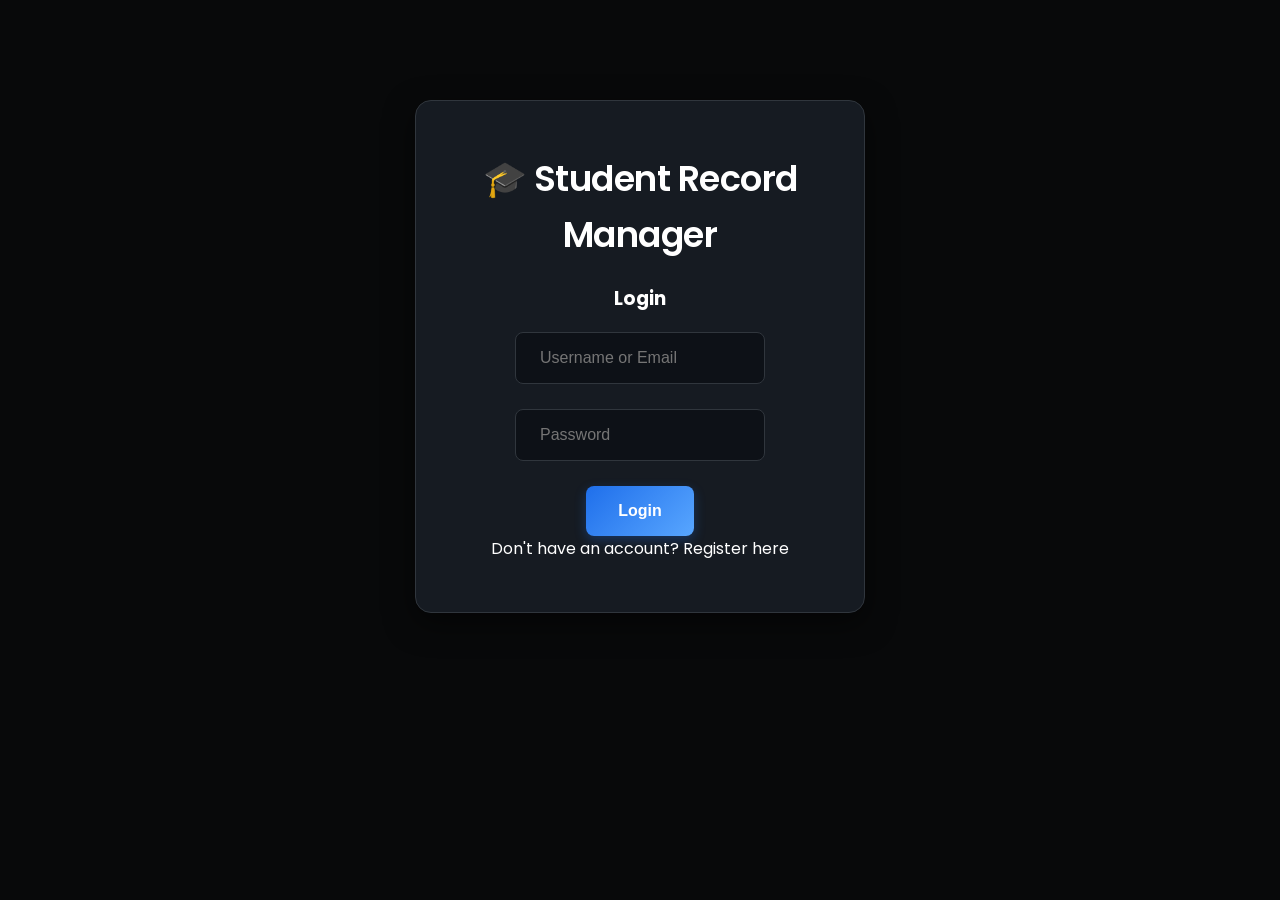
==== public/index.html @ 0e5e4075 "Initial commit" ====
<!DOCTYPE html>
<html lang="en">

<head>
  <meta charset="UTF-8" />
  <meta name="viewport" content="width=device-width, initial-scale=1.0" />
  <title>Student Record Manager</title>
  <link href="https://fonts.googleapis.com/css2?family=Poppins:wght@400;600&display=swap" rel="stylesheet">
  <link rel="stylesheet" href="style.css" />
</head>

<body>
  <header>
    <div>
      <h1>🎓 Student Record Manager</h1>
    </div>
    <div id="userInfo">
      <div style="margin-bottom: 0; margin-right: 20px; display: inline-block;">
        <span id="username"></span>
        <span id="adminBadge" style="display: none;">ADMIN</span>
      </div>
      <div style="display: inline-block;">
        <button id="adminPanelBtn" onclick="window.location.href='/admin.html'" style="display: none;">👥 Admin
          Panel</button>
        <button onclick="logout()">🚪 Logout</button>
      </div>
    </div>
  </header>

  <main>
    <!-- Dashboard Stats -->
    <div id="dashboardStats"
      style="max-width: 1200px; margin: 0 auto 30px; display: grid; grid-template-columns: repeat(auto-fit, minmax(200px, 1fr)); gap: 20px;">
      <div class="stat-card">
        <div id="totalStudents">0</div>
        <div>📊 Total Students</div>
      </div>
    </div>

    <div class="form">
      <form onsubmit="event.preventDefault(); addStudent();"
        style="display: flex; gap: 10px; flex-wrap: wrap; width: 100%; align-items: center; justify-content: center;">
        <input type="text" id="name" placeholder="Enter Student Name" required />
        <input type="email" id="email" placeholder="Enter Email Address" required />
        <input type="text" id="course" placeholder="Enter Course" required />
        <button type="submit">➕ Add Student</button>
      </form>
    </div>

    <div style="text-align: center; margin: 60px 0 20px;">
      <h2>📚 All Student Records</h2>
      <p>Manage your student data efficiently</p>
    </div>
    <table id="studentTable">
      <thead>
        <tr>
          <th>Name</th>
          <th>Email</th>
          <th>Course</th>
          <th>Actions</th>
        </tr>
      </thead>
      <tbody></tbody>
    </table>
  </main>

  <footer>
    © 2025 Student Record Manager | Designed by Hemant Sharma & Ikshit Jain
  </footer>

  <script src="script.js"></script>
</body>

</html>
---- public/style.css ----
:root {
  /* Dark Minimalist Theme Colors */
  --bg-dark: #08090a;
  --bg-card: #161b22;
  --bg-input: #0d1117;

  --primary: #ffffff;
  --secondary: #8b949e;
  --border-color: #30363d;

  --accent-color: #58a6ff;

  /* Restored Glow/Shadows for "vibe" */
  --shadow-sm: 0 4px 6px rgba(0, 0, 0, 0.3);
  --shadow-lg: 0 10px 30px rgba(0, 0, 0, 0.5);
  --glow-accent: 0 0 15px rgba(88, 166, 255, 0.2);
}

* {
  box-sizing: border-box;
}

body {
  font-family: 'Poppins', -apple-system, BlinkMacSystemFont, "Segoe UI", Helvetica, Arial, sans-serif;
  background-color: var(--bg-dark);
  color: var(--primary);
  margin: 0;
  padding: 0;
  /* Removing body padding for full-width header */
  min-height: 100vh;
  line-height: 1.6;
  display: flex;
  flex-direction: column;
}

/* Main Content Wrapper */
main {
  flex: 1;
  padding: 40px;
  max-width: 1400px;
  margin: 100px auto 0;
  /* Margin top to account for fixed header */
  width: 100%;
}

/* Animations */
@keyframes fadeIn {
  from {
    opacity: 0;
    transform: translateY(20px);
  }

  to {
    opacity: 1;
    transform: translateY(0);
  }
}

@keyframes pulseGlow {
  0% {
    box-shadow: 0 0 5px rgba(88, 166, 255, 0.1);
  }

  50% {
    box-shadow: 0 0 15px rgba(88, 166, 255, 0.3);
  }

  100% {
    box-shadow: 0 0 5px rgba(88, 166, 255, 0.1);
  }
}

/* Header / Navbar */
header {
  background: rgba(22, 27, 34, 0.85);
  /* Semi-transparent */
  backdrop-filter: blur(12px);
  border-bottom: 1px solid var(--border-color);
  padding: 15px 40px;
  position: relative;
  top: 0;
  left: 0;
  width: 100%;
  z-index: 1000;
  animation: fadeIn 0.6s ease;
  display: flex;
  justify-content: space-between;
  align-items: center;
  box-shadow: var(--shadow-sm);
}

h1 {
  color: var(--primary);
  margin: 0;
  font-size: 1.5em;
  /* Smaller, cleaner font size for navbar */
  font-weight: 700;
  letter-spacing: -0.5px;
  display: flex;
  align-items: center;
  gap: 10px;
}

header p {
  display: none;
  /* Hide subtitle in navbar for cleaner look */
}

/* Footer */
footer {
  text-align: center;
  padding: 30px;
  border-top: 1px solid var(--border-color);
  color: var(--secondary);
  background: var(--bg-card);
  font-size: 0.9em;
  margin-top: auto;
  /* Pushes footer to bottom */
}

/* Centered Headings */
h2 {
  color: var(--primary);
  text-align: center;
  margin: 60px 0 20px;
  font-size: 2em;
  font-weight: 600;
  letter-spacing: -0.5px;
}

h2+p {
  text-align: center;
  color: var(--secondary);
  margin-bottom: 40px;
  font-size: 1.1em;
}

/* Dashboard Stats - Card Style */
.stat-card {
  background: var(--bg-card);
  border: 1px solid var(--border-color);
  padding: 40px;
  /* More space inside */
  border-radius: 12px;
  transition: all 0.3s cubic-bezier(0.175, 0.885, 0.32, 1.275);
  animation: fadeIn 0.7s ease;
  text-align: center;
  position: relative;
  overflow: hidden;
}

.stat-card:hover {
  transform: translateY(-8px);
  border-color: var(--accent-color);
  box-shadow: var(--shadow-lg), var(--glow-accent);
}

.stat-card div:first-child {
  color: var(--primary);
  font-size: 4em;
  font-weight: 700;
  line-height: 1;
  text-shadow: 0 0 10px rgba(255, 255, 255, 0.1);
}

.stat-card div:last-child {
  color: var(--secondary);
  font-size: 1em;
  text-transform: uppercase;
  letter-spacing: 2px;
  margin-top: 15px;
}

/* Forms */
.form {
  background: var(--bg-card);
  border: 1px solid var(--border-color);
  border-radius: 12px;
  padding: 40px;
  box-shadow: var(--shadow-sm);
  max-width: 900px;
  margin: 50px auto;
  /* Centered */
  display: flex;
  justify-content: center;
  gap: 20px;
  flex-wrap: wrap;
  animation: fadeIn 0.8s ease;
}

input {
  padding: 16px 24px;
  background: var(--bg-input);
  border: 1px solid var(--border-color);
  border-radius: 8px;
  font-size: 16px;
  color: var(--primary);
  flex: 1;
  min-width: 250px;
  transition: all 0.3s ease;
}

input:focus {
  outline: none;
  border-color: var(--accent-color);
  background: var(--bg-card);
  box-shadow: 0 0 0 3px rgba(88, 166, 255, 0.2);
  transform: scale(1.02);
}

/* Buttons */
button {
  padding: 16px 32px;
  background: linear-gradient(135deg, #1f6feb 0%, #58a6ff 100%);
  color: white;
  border: none;
  border-radius: 8px;
  cursor: pointer;
  font-size: 16px;
  font-weight: 600;
  transition: all 0.3s ease;
  box-shadow: 0 4px 12px rgba(31, 111, 235, 0.3);
}

button:hover {
  transform: translateY(-3px) scale(1.05);
  box-shadow: 0 8px 20px rgba(31, 111, 235, 0.5);
}

button:active {
  transform: translateY(-1px);
}

/* Secondary/Outline Buttons */
td button {
  background: transparent;
  border: 1px solid var(--border-color);
  color: var(--secondary);
  box-shadow: none;
  padding: 8px 16px;
  font-size: 14px;
}

td button:hover {
  border-color: var(--accent-color);
  color: var(--accent-color);
  transform: translateY(-2px);
  background: rgba(88, 166, 255, 0.1);
  box-shadow: 0 0 10px rgba(88, 166, 255, 0.1);
}

td button:last-child:hover {
  border-color: #ff7b72;
  color: #ff7b72;
  background: rgba(255, 123, 114, 0.1);
  box-shadow: 0 0 10px rgba(255, 123, 114, 0.1);
}

/* Filter/Header Buttons */
#userInfo button {
  background: transparent;
  border: 1px solid var(--border-color);
  color: var(--primary);
  box-shadow: none;
}

#userInfo button:hover {
  border-color: var(--accent-color);
  color: var(--accent-color);
  background: rgba(88, 166, 255, 0.1);
}

/* Tables */
table {
  width: 100%;
  border-collapse: separate;
  border-spacing: 0;
  margin: 30px auto;
  background: var(--bg-card);
  border: 1px solid var(--border-color);
  border-radius: 12px;
  overflow: hidden;
  box-shadow: var(--shadow-lg);
  max-width: 1200px;
  animation: fadeIn 0.9s ease;
}

th {
  background: rgba(255, 255, 255, 0.03);
  color: var(--secondary);
  text-transform: uppercase;
  font-size: 0.85em;
  font-weight: 600;
  letter-spacing: 1px;
  padding: 20px 30px;
  text-align: left;
  border-bottom: 1px solid var(--border-color);
}

td {
  padding: 20px 30px;
  border-bottom: 1px solid var(--border-color);
  color: var(--primary);
  transition: background 0.2s;
}

tr:last-child td {
  border-bottom: none;
}

tr:hover td {
  background: rgba(88, 166, 255, 0.05);
  /* Blue tint row hover */
}

/* Auth Pages */
.auth-container {
  max-width: 450px;
  margin: 100px auto;
  padding: 50px;
  background: var(--bg-card);
  border: 1px solid var(--border-color);
  border-radius: 16px;
  box-shadow: var(--shadow-lg);
  text-align: center;
  transition: transform 0.3s ease;
}

.auth-container:hover {
  border-color: var(--accent-color);
  box-shadow: var(--shadow-lg), var(--glow-accent);
}

.auth-container h2 {
  text-align: center;
  margin-top: 0;
  font-size: 2.2em;
}

.auth-form input {
  margin-bottom: 25px;
}

/* User Info */
#userInfo {
  display: flex;
  align-items: center;
  gap: 15px;
}

#adminBadge {
  background: rgba(88, 166, 255, 0.2) !important;
  color: var(--accent-color) !important;
  border: 1px solid var(--accent-color) !important;
  padding: 4px 10px;
  border-radius: 20px;
  font-weight: 600;
  box-shadow: 0 0 10px rgba(88, 166, 255, 0.2);
}

/* Mobile */
@media (max-width: 768px) {
  body {
    padding: 20px;
  }

  header {
    flex-direction: column;
    text-align: center;
    gap: 20px;
  }

  .form {
    padding: 20px;
  }
}
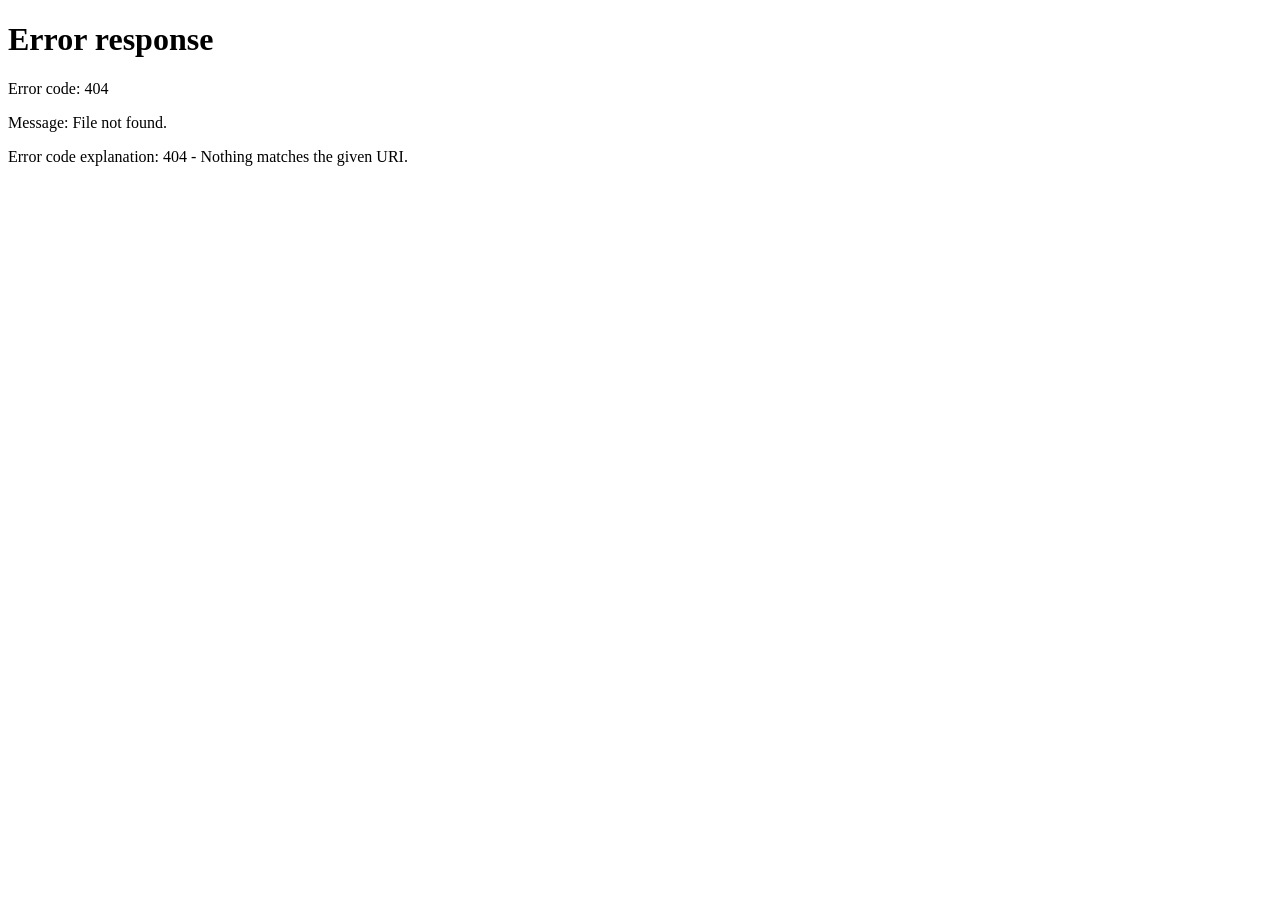
==== commit 3bc0f2f4: "feat(UI): Implement professional enterprise SaaS redesign, add success toasts and password toggles" ====
--- a/public/index.html
+++ b/public/index.html
@@ -1,74 +1,105 @@
 <!DOCTYPE html>
 <html lang="en">
-
 <head>
   <meta charset="UTF-8" />
   <meta name="viewport" content="width=device-width, initial-scale=1.0" />
-  <title>Student Record Manager</title>
-  <link href="https://fonts.googleapis.com/css2?family=Poppins:wght@400;600&display=swap" rel="stylesheet">
+  <title>Dashboard — Student Record Manager</title>
   <link rel="stylesheet" href="style.css" />
 </head>
+<body>
 
-<body>
-  <header>
-    <div>
-      <h1>🎓 Student Record Manager</h1>
-    </div>
-    <div id="userInfo">
-      <div style="margin-bottom: 0; margin-right: 20px; display: inline-block;">
-        <span id="username"></span>
-        <span id="adminBadge" style="display: none;">ADMIN</span>
+<div class="app-container">
+  <div style="flex: 1; display: flex; flex-direction: column;">
+    
+    <header class="app-header">
+      <a class="brand" href="/">
+        <i>🏫</i> StudentVault
+      </a>
+      
+      <div class="header-actions">
+        <div class="user-profile">
+          <div class="avatar" id="userAvatar"></div>
+          <span id="greetingText"></span>
+          <span id="adminBadge" style="display: none;"></span>
+        </div>
+        <button id="adminPanelBtn" class="btn btn-outline btn-sm" onclick="window.location.href='/admin.html'" style="display: none;">Admin Panel</button>
+        <button class="btn btn-danger btn-sm" onclick="logout()">Sign Out</button>
       </div>
-      <div style="display: inline-block;">
-        <button id="adminPanelBtn" onclick="window.location.href='/admin.html'" style="display: none;">👥 Admin
-          Panel</button>
-        <button onclick="logout()">🚪 Logout</button>
+    </header>
+
+    <main>
+      <div class="page-header">
+        <h2>Dashboard Overview</h2>
+        <p>Manage student records, view statistics, and add new enrollments.</p>
       </div>
-    </div>
-  </header>
 
-  <main>
-    <!-- Dashboard Stats -->
-    <div id="dashboardStats"
-      style="max-width: 1200px; margin: 0 auto 30px; display: grid; grid-template-columns: repeat(auto-fit, minmax(200px, 1fr)); gap: 20px;">
-      <div class="stat-card">
-        <div id="totalStudents">0</div>
-        <div>📊 Total Students</div>
+      <div class="stats-grid">
+        <div class="stat-card">
+          <span class="stat-label">Total Enrollments</span>
+          <span class="stat-value" id="totalStudents">0</span>
+        </div>
+        <div class="stat-card">
+          <span class="stat-label">Active Programs</span>
+          <span class="stat-value" id="totalCourses">0</span>
+        </div>
       </div>
-    </div>
 
-    <div class="form">
-      <form onsubmit="event.preventDefault(); addStudent();"
-        style="display: flex; gap: 10px; flex-wrap: wrap; width: 100%; align-items: center; justify-content: center;">
-        <input type="text" id="name" placeholder="Enter Student Name" required />
-        <input type="email" id="email" placeholder="Enter Email Address" required />
-        <input type="text" id="course" placeholder="Enter Course" required />
-        <button type="submit">➕ Add Student</button>
-      </form>
-    </div>
+      <div class="card-panel">
+        <h3 class="card-title">Add New Record</h3>
+        <form id="addStudentForm" onsubmit="event.preventDefault(); addStudent();">
+          <div class="form-grid">
+            <div class="input-grp">
+              <label for="name">Full Name</label>
+              <input type="text" id="name" placeholder="John Doe" required />
+            </div>
+            <div class="input-grp">
+              <label for="email">Email Address</label>
+              <input type="email" id="email" placeholder="john@example.com" required />
+            </div>
+            <div class="input-grp">
+              <label for="course">Program</label>
+              <input type="text" id="course" placeholder="Computer Science" required />
+            </div>
+            <div class="input-grp">
+              <button type="submit" id="addBtn" class="btn btn-primary" style="height: 42px;">Save Record</button>
+            </div>
+          </div>
+        </form>
+      </div>
 
-    <div style="text-align: center; margin: 60px 0 20px;">
-      <h2>📚 All Student Records</h2>
-      <p>Manage your student data efficiently</p>
-    </div>
-    <table id="studentTable">
-      <thead>
-        <tr>
-          <th>Name</th>
-          <th>Email</th>
-          <th>Course</th>
-          <th>Actions</th>
-        </tr>
-      </thead>
-      <tbody></tbody>
-    </table>
-  </main>
+      <div class="table-wrapper">
+        <div class="table-header-ops">
+          <span class="table-title">Student Database</span>
+          <div class="search-box">
+            <i>🔍</i>
+            <input type="text" id="searchInput" placeholder="Search by name, email, or program..." oninput="filterStudents()" />
+          </div>
+        </div>
+        <table id="studentTable">
+          <thead>
+            <tr>
+              <th>Full Name</th>
+              <th>Email Address</th>
+              <th>Program</th>
+              <th style="text-align: right;">Actions</th>
+            </tr>
+          </thead>
+          <tbody id="studentTableBody">
+            <!-- populated by JS -->
+          </tbody>
+        </table>
+      </div>
 
-  <footer>
-    © 2025 Student Record Manager | Designed by Hemant Sharma & Ikshit Jain
-  </footer>
+    </main>
 
-  <script src="script.js"></script>
+    <footer>
+      StudentVault Dashboard © 2025. All Rights Reserved.
+    </footer>
+  </div>
+</div>
+
+<div class="toast-container" id="toastContainer"></div>
+
+<script src="script.js"></script>
 </body>
-
 </html>
--- a/public/style.css
+++ b/public/style.css
@@ -1,376 +1,710 @@
+/* ═══════════════════════════════════════════════════════════════════════
+   STUDENT RECORD MANAGER — Enterprise SaaS Design System
+   Professional Industry-Level UI
+   ═══════════════════════════════════════════════════════════════════════ */
+
+@import url('https://fonts.googleapis.com/css2?family=Inter:wght@400;500;600;700&display=swap');
+
 :root {
-  /* Dark Minimalist Theme Colors */
-  --bg-dark: #08090a;
-  --bg-card: #161b22;
-  --bg-input: #0d1117;
-
-  --primary: #ffffff;
-  --secondary: #8b949e;
-  --border-color: #30363d;
-
-  --accent-color: #58a6ff;
-
-  /* Restored Glow/Shadows for "vibe" */
-  --shadow-sm: 0 4px 6px rgba(0, 0, 0, 0.3);
-  --shadow-lg: 0 10px 30px rgba(0, 0, 0, 0.5);
-  --glow-accent: 0 0 15px rgba(88, 166, 255, 0.2);
+  /* Colors */
+  --bg-page: #f8fafc;
+  --bg-surface: #ffffff;
+  --bg-sidebar: #0f172a;
+  
+  --text-main: #0f172a;
+  --text-muted: #64748b;
+  --text-light: #f8fafc;
+  
+  --border-color: #e2e8f0;
+  --border-dark: #cbd5e1;
+  
+  --primary: #2563eb;
+  --primary-hover: #1d4ed8;
+  --primary-light: #eff6ff;
+  
+  --danger: #ef4444;
+  --danger-hover: #dc2626;
+  --danger-light: #fef2f2;
+  
+  --success: #10b981;
+  --success-light: #ecfdf5;
+
+  --warning: #f59e0b;
+
+  /* Layout & Shadows */
+  --shadow-sm: 0 1px 2px 0 rgba(0, 0, 0, 0.05);
+  --shadow-md: 0 4px 6px -1px rgba(0, 0, 0, 0.1), 0 2px 4px -1px rgba(0, 0, 0, 0.06);
+  --shadow-lg: 0 10px 15px -3px rgba(0, 0, 0, 0.1), 0 4px 6px -2px rgba(0, 0, 0, 0.05);
+  
+  --radius-sm: 4px;
+  --radius-md: 6px;
+  --radius-lg: 8px;
+  
+  --transition: 0.2s ease-in-out;
 }
 
 * {
   box-sizing: border-box;
-}
-
-body {
-  font-family: 'Poppins', -apple-system, BlinkMacSystemFont, "Segoe UI", Helvetica, Arial, sans-serif;
-  background-color: var(--bg-dark);
-  color: var(--primary);
   margin: 0;
   padding: 0;
-  /* Removing body padding for full-width header */
+}
+
+body {
+  font-family: 'Inter', -apple-system, sans-serif;
+  background-color: var(--bg-page);
+  color: var(--text-main);
+  line-height: 1.5;
+  display: flex;
+  flex-direction: column;
   min-height: 100vh;
-  line-height: 1.6;
-  display: flex;
-  flex-direction: column;
-}
-
-/* Main Content Wrapper */
+}
+
+/* ── Typography ──────────────────────────────────────────────────────── */
+h1, h2, h3, h4, h5, h6 {
+  font-weight: 600;
+  color: var(--text-main);
+  margin-bottom: 0.5rem;
+}
+
+p {
+  color: var(--text-muted);
+}
+
+/* ── Layout ─────────────────────────────────────────────────────────── */
+.app-container {
+  display: flex;
+  flex: 1;
+}
+
+/* Header */
+header.app-header {
+  background-color: var(--bg-sidebar);
+  border-bottom: 1px solid var(--border-color);
+  padding: 0 24px;
+  height: 64px;
+  display: flex;
+  align-items: center;
+  justify-content: space-between;
+  position: sticky;
+  top: 0;
+  z-index: 100;
+  box-shadow: var(--shadow-sm);
+}
+
+.brand {
+  display: flex;
+  align-items: center;
+  gap: 12px;
+  text-decoration: none;
+  color: var(--text-light);
+  font-weight: 700;
+  font-size: 1.125rem;
+  letter-spacing: -0.025em;
+}
+
+.brand i {
+  color: var(--primary);
+  font-size: 1.25rem;
+  font-style: normal;
+}
+
+/* Nav Actions */
+.header-actions {
+  display: flex;
+  align-items: center;
+  gap: 16px;
+  color: var(--text-light);
+}
+
+.user-profile {
+  display: flex;
+  align-items: center;
+  gap: 8px;
+  font-size: 0.875rem;
+  font-weight: 500;
+}
+
+.avatar {
+  width: 32px;
+  height: 32px;
+  border-radius: 50%;
+  background: linear-gradient(135deg, var(--primary), #8b5cf6);
+  color: #fff;
+  display: flex;
+  align-items: center;
+  justify-content: center;
+  font-weight: 600;
+  font-size: 0.875rem;
+}
+
+.badge {
+  padding: 2px 8px;
+  border-radius: 9999px;
+  font-size: 0.75rem;
+  font-weight: 600;
+  letter-spacing: 0.025em;
+  text-transform: uppercase;
+}
+
+.badge.admin {
+  background-color: #f59e0b;
+  color: #fff;
+}
+
+.badge.user {
+  background-color: var(--border-color);
+  color: var(--text-main);
+}
+
+.badge.success {
+  background-color: var(--success-light);
+  color: var(--success);
+}
+
+/* Main Content */
 main {
   flex: 1;
+  padding: 32px 48px;
+  max-width: 1280px;
+  margin: 0 auto;
+  width: 100%;
+}
+
+.page-header {
+  margin-bottom: 32px;
+}
+
+.page-header h2 {
+  font-size: 1.875rem;
+  letter-spacing: -0.025em;
+  margin-bottom: 4px;
+}
+
+/* ── Dashboard Cards ─────────────────────────────────────────────────── */
+.stats-grid {
+  display: grid;
+  grid-template-columns: repeat(auto-fit, minmax(280px, 1fr));
+  gap: 24px;
+  margin-bottom: 32px;
+}
+
+.stat-card {
+  background-color: var(--bg-surface);
+  border: 1px solid var(--border-color);
+  border-radius: var(--radius-lg);
+  padding: 24px;
+  box-shadow: var(--shadow-sm);
+  display: flex;
+  flex-direction: column;
+  border-top: 4px solid var(--primary);
+  transition: transform var(--transition), box-shadow var(--transition);
+}
+
+.stat-card:nth-child(2) {
+  border-top-color: #8b5cf6;
+}
+
+.stat-card:hover {
+  transform: translateY(-2px);
+  box-shadow: var(--shadow-md);
+}
+
+.stat-card .stat-label {
+  font-size: 0.875rem;
+  font-weight: 500;
+  color: var(--text-muted);
+  margin-bottom: 8px;
+  text-transform: uppercase;
+  letter-spacing: 0.05em;
+}
+
+.stat-card .stat-value {
+  font-size: 2.25rem;
+  font-weight: 700;
+  color: var(--text-main);
+  line-height: 1;
+}
+
+/* ── Forms & Inputs ──────────────────────────────────────────────────── */
+.card-panel {
+  background-color: var(--bg-surface);
+  border: 1px solid var(--border-color);
+  border-radius: var(--radius-lg);
+  padding: 24px;
+  box-shadow: var(--shadow-sm);
+  margin-bottom: 32px;
+}
+
+.card-title {
+  font-size: 1.125rem;
+  font-weight: 600;
+  margin-bottom: 20px;
+  padding-bottom: 16px;
+  border-bottom: 1px solid var(--border-color);
+}
+
+.form-grid {
+  display: grid;
+  grid-template-columns: repeat(auto-fit, minmax(200px, 1fr));
+  gap: 20px;
+  align-items: end;
+}
+
+.input-grp {
+  display: flex;
+  flex-direction: column;
+  gap: 6px;
+}
+
+.input-grp label {
+  font-size: 0.875rem;
+  font-weight: 500;
+  color: var(--text-main);
+}
+
+input, select {
+  width: 100%;
+  padding: 10px 14px;
+  background-color: var(--bg-surface);
+  border: 1px solid var(--border-dark);
+  border-radius: var(--radius-md);
+  font-family: inherit;
+  font-size: 0.875rem;
+  color: var(--text-main);
+  transition: var(--transition);
+}
+
+input:focus {
+  outline: none;
+  border-color: var(--primary);
+  box-shadow: 0 0 0 3px var(--primary-light);
+}
+
+input::placeholder {
+  color: #94a3b8;
+}
+
+.show-pwd-toggle {
+  position: absolute;
+  right: 0;
+  top: 0;
+  bottom: 0;
+  width: 40px;
+  display: flex;
+  align-items: center;
+  justify-content: center;
+  cursor: pointer;
+  background: var(--bg-page);
+  border: 1px solid var(--border-dark);
+  border-left: none;
+  border-radius: 0 var(--radius-md) var(--radius-md) 0;
+  color: var(--text-muted);
+  user-select: none;
+  transition: var(--transition);
+}
+
+.show-pwd-toggle:hover {
+  background: #e2e8f0;
+  color: var(--text-main);
+}
+
+/* ── Buttons ─────────────────────────────────────────────────────────── */
+.btn {
+  display: inline-flex;
+  align-items: center;
+  justify-content: center;
+  gap: 8px;
+  padding: 10px 18px;
+  font-size: 0.875rem;
+  font-weight: 500;
+  border-radius: var(--radius-md);
+  cursor: pointer;
+  border: 1px solid transparent;
+  transition: var(--transition);
+  font-family: inherit;
+  text-decoration: none;
+}
+
+.btn-primary {
+  background-color: var(--primary);
+  color: #ffffff;
+}
+
+.btn-primary:hover {
+  background-color: var(--primary-hover);
+}
+
+.btn-outline {
+  background-color: var(--bg-surface);
+  border-color: var(--border-dark);
+  color: var(--text-main);
+}
+
+.btn-outline:hover {
+  background-color: #f1f5f9;
+  border-color: #94a3b8;
+}
+
+.btn-danger {
+  background-color: var(--bg-surface);
+  border-color: var(--border-dark);
+  color: var(--danger);
+}
+
+.btn-danger:hover {
+  background-color: var(--danger-light);
+  border-color: var(--danger);
+}
+
+.btn-icon {
+  padding: 8px;
+  background: transparent;
+  border: 1px solid transparent;
+  color: var(--text-muted);
+  border-radius: var(--radius-md);
+  font-size: 1rem;
+}
+
+.btn-icon:hover {
+  background-color: #f1f5f9;
+  color: var(--primary);
+}
+
+.btn-icon.danger:hover {
+  background-color: var(--danger-light);
+  color: var(--danger);
+}
+
+.btn-sm {
+  padding: 6px 12px;
+  font-size: 0.8125rem;
+}
+
+.btn:disabled {
+  opacity: 0.6;
+  cursor: not-allowed;
+}
+
+/* ── Tables ──────────────────────────────────────────────────────────── */
+.table-wrapper {
+  background-color: var(--bg-surface);
+  border: 1px solid var(--border-color);
+  border-radius: var(--radius-lg);
+  overflow-x: auto;
+  box-shadow: var(--shadow-sm);
+}
+
+.table-header-ops {
+  padding: 16px 24px;
+  border-bottom: 1px solid var(--border-color);
+  display: flex;
+  justify-content: space-between;
+  align-items: center;
+  background-color: var(--bg-surface);
+}
+
+.table-title {
+  font-weight: 600;
+  font-size: 1rem;
+}
+
+.search-box {
+  position: relative;
+  width: 300px;
+}
+
+.search-box input {
+  padding-left: 36px;
+}
+
+.search-box i {
+  position: absolute;
+  left: 12px;
+  top: 50%;
+  transform: translateY(-50%);
+  color: var(--text-muted);
+}
+
+table {
+  width: 100%;
+  border-collapse: collapse;
+  text-align: left;
+}
+
+th {
+  background-color: #f8fafc;
+  padding: 12px 24px;
+  font-size: 0.75rem;
+  font-weight: 600;
+  color: var(--text-muted);
+  text-transform: uppercase;
+  letter-spacing: 0.05em;
+  border-bottom: 1px solid var(--border-color);
+}
+
+td {
+  padding: 16px 24px;
+  border-bottom: 1px solid var(--border-color);
+  font-size: 0.875rem;
+  color: var(--text-main);
+  vertical-align: middle;
+}
+
+tbody tr:hover {
+  background-color: #f8fafc;
+}
+
+tbody tr:last-child td {
+  border-bottom: none;
+}
+
+td input.inline-edit {
+  padding: 6px 10px;
+  background: #f1f5f9;
+  border: 1px solid transparent;
+}
+
+td input.inline-edit:focus {
+  background: var(--bg-surface);
+  border-color: var(--primary);
+}
+
+.actions-cell {
+  display: flex;
+  gap: 8px;
+  justify-content: flex-end;
+}
+
+/* ── Auth Layout ─────────────────────────────────────────────────────── */
+.auth-page {
+  display: flex;
+  align-items: center;
+  justify-content: center;
+  min-height: 100vh;
+  background-color: var(--bg-page);
+  padding: 24px;
+}
+
+.auth-card {
+  background-color: var(--bg-surface);
+  border: 1px solid var(--border-color);
+  border-radius: var(--radius-lg);
   padding: 40px;
-  max-width: 1400px;
-  margin: 100px auto 0;
-  /* Margin top to account for fixed header */
   width: 100%;
-}
-
-/* Animations */
-@keyframes fadeIn {
-  from {
-    opacity: 0;
-    transform: translateY(20px);
-  }
-
-  to {
-    opacity: 1;
-    transform: translateY(0);
-  }
-}
-
-@keyframes pulseGlow {
-  0% {
-    box-shadow: 0 0 5px rgba(88, 166, 255, 0.1);
-  }
-
-  50% {
-    box-shadow: 0 0 15px rgba(88, 166, 255, 0.3);
-  }
-
-  100% {
-    box-shadow: 0 0 5px rgba(88, 166, 255, 0.1);
-  }
-}
-
-/* Header / Navbar */
-header {
-  background: rgba(22, 27, 34, 0.85);
-  /* Semi-transparent */
-  backdrop-filter: blur(12px);
-  border-bottom: 1px solid var(--border-color);
-  padding: 15px 40px;
-  position: relative;
-  top: 0;
-  left: 0;
+  max-width: 420px;
+  box-shadow: var(--shadow-md);
+}
+
+.auth-header {
+  text-align: center;
+  margin-bottom: 32px;
+}
+
+.auth-header i {
+  font-size: 2rem;
+  color: var(--primary);
+  font-style: normal;
+  margin-bottom: 12px;
+  display: block;
+}
+
+.auth-header h2 {
+  font-size: 1.5rem;
+  letter-spacing: -0.025em;
+}
+
+.auth-tabs {
+  display: flex;
+  gap: 8px;
+  margin-bottom: 24px;
+  background-color: #f1f5f9;
+  padding: 4px;
+  border-radius: var(--radius-md);
+}
+
+.auth-tab {
+  flex: 1;
+  padding: 8px;
+  text-align: center;
+  font-size: 0.875rem;
+  font-weight: 500;
+  cursor: pointer;
+  border-radius: var(--radius-sm);
+  transition: var(--transition);
+  color: var(--text-muted);
+}
+
+.auth-tab.active {
+  background-color: var(--bg-surface);
+  color: var(--text-main);
+  box-shadow: var(--shadow-sm);
+}
+
+.auth-form {
+  display: flex;
+  flex-direction: column;
+  gap: 16px;
+}
+
+.auth-form .btn {
+  margin-top: 8px;
   width: 100%;
-  z-index: 1000;
-  animation: fadeIn 0.6s ease;
-  display: flex;
-  justify-content: space-between;
-  align-items: center;
-  box-shadow: var(--shadow-sm);
-}
-
-h1 {
+  padding: 12px;
+}
+
+.auth-footer-txt {
+  margin-top: 24px;
+  text-align: center;
+  font-size: 0.875rem;
+}
+
+.auth-footer-txt a {
   color: var(--primary);
-  margin: 0;
-  font-size: 1.5em;
-  /* Smaller, cleaner font size for navbar */
-  font-weight: 700;
-  letter-spacing: -0.5px;
-  display: flex;
-  align-items: center;
-  gap: 10px;
-}
-
-header p {
+  text-decoration: none;
+  font-weight: 500;
+}
+
+.auth-footer-txt a:hover {
+  text-decoration: underline;
+}
+
+/* ── Toasts & Alerts ─────────────────────────────────────────────────── */
+.alert {
+  padding: 12px 16px;
+  border-radius: var(--radius-md);
+  font-size: 0.875rem;
+  font-weight: 500;
+  margin-bottom: 16px;
   display: none;
-  /* Hide subtitle in navbar for cleaner look */
-}
+}
+
+.alert.error {
+  background-color: var(--danger-light);
+  color: var(--danger-hover);
+  border: 1px solid #fecaca;
+  display: block;
+}
+
+.toast-container {
+  position: fixed;
+  bottom: 24px;
+  right: 24px;
+  display: flex;
+  flex-direction: column;
+  gap: 12px;
+  z-index: 9999;
+}
+
+.toast {
+  background-color: var(--bg-surface);
+  border: 1px solid var(--border-color);
+  padding: 16px;
+  border-radius: var(--radius-md);
+  box-shadow: var(--shadow-lg);
+  min-width: 300px;
+  display: flex;
+  align-items: flex-start;
+  gap: 12px;
+  animation: slideUp 0.3s ease;
+}
+
+.toast.success { border-left: 4px solid var(--success); }
+.toast.error { border-left: 4px solid var(--danger); }
+.toast.info { border-left: 4px solid var(--primary); }
+
+.toast-icon { font-size: 1.2rem; }
+.toast-title { font-weight: 600; font-size: 0.875rem; margin-bottom: 2px; }
+.toast-msg { font-size: 0.8125rem; color: var(--text-muted); }
+
+.toast-close {
+  margin-left: auto;
+  background: none;
+  border: none;
+  color: var(--text-muted);
+  cursor: pointer;
+}
+
+/* ── Modals ──────────────────────────────────────────────────────────── */
+.modal-overlay {
+  position: fixed;
+  inset: 0;
+  background-color: rgba(15, 23, 42, 0.5);
+  display: flex;
+  align-items: center;
+  justify-content: center;
+  z-index: 10000;
+  animation: fadeIn 0.2s ease;
+}
+
+.modal {
+  background-color: var(--bg-surface);
+  border-radius: var(--radius-lg);
+  padding: 32px;
+  width: 100%;
+  max-width: 400px;
+  box-shadow: var(--shadow-lg);
+  text-align: center;
+  animation: scaleIn 0.2s ease;
+}
+
+.modal h3 {
+  font-size: 1.25rem;
+  margin-bottom: 12px;
+}
+
+.modal p {
+  font-size: 0.875rem;
+  margin-bottom: 24px;
+}
+
+.modal-actions {
+  display: flex;
+  justify-content: center;
+  gap: 12px;
+}
+
+/* ── Utilities & Animations ──────────────────────────────────────────── */
+.empty-state {
+  text-align: center;
+  padding: 64px 24px;
+  color: var(--text-muted);
+}
+
+.empty-state i {
+  font-size: 3rem;
+  margin-bottom: 16px;
+  display: block;
+  font-style: normal;
+  opacity: 0.5;
+}
+
+.skeleton {
+  background: #e2e8f0;
+  background: linear-gradient(90deg, #e2e8f0 25%, #f1f5f9 50%, #e2e8f0 75%);
+  background-size: 400% 100%;
+  animation: skeletonLoad 1.5s infinite linear;
+  border-radius: var(--radius-sm);
+  height: 20px;
+}
+
+@keyframes slideUp { from { transform: translateY(20px); opacity: 0; } to { transform: translateY(0); opacity: 1; } }
+@keyframes fadeIn { from { opacity: 0; } to { opacity: 1; } }
+@keyframes scaleIn { from { transform: scale(0.95); opacity: 0; } to { transform: scale(1); opacity: 1; } }
+@keyframes skeletonLoad { 0% { background-position: 100% 50%; } 100% { background-position: 0 50%; } }
 
 /* Footer */
 footer {
   text-align: center;
-  padding: 30px;
+  padding: 24px;
+  font-size: 0.875rem;
+  color: var(--text-muted);
   border-top: 1px solid var(--border-color);
-  color: var(--secondary);
-  background: var(--bg-card);
-  font-size: 0.9em;
-  margin-top: auto;
-  /* Pushes footer to bottom */
-}
-
-/* Centered Headings */
-h2 {
-  color: var(--primary);
-  text-align: center;
-  margin: 60px 0 20px;
-  font-size: 2em;
-  font-weight: 600;
-  letter-spacing: -0.5px;
-}
-
-h2+p {
-  text-align: center;
-  color: var(--secondary);
-  margin-bottom: 40px;
-  font-size: 1.1em;
-}
-
-/* Dashboard Stats - Card Style */
-.stat-card {
-  background: var(--bg-card);
-  border: 1px solid var(--border-color);
-  padding: 40px;
-  /* More space inside */
-  border-radius: 12px;
-  transition: all 0.3s cubic-bezier(0.175, 0.885, 0.32, 1.275);
-  animation: fadeIn 0.7s ease;
-  text-align: center;
-  position: relative;
-  overflow: hidden;
-}
-
-.stat-card:hover {
-  transform: translateY(-8px);
-  border-color: var(--accent-color);
-  box-shadow: var(--shadow-lg), var(--glow-accent);
-}
-
-.stat-card div:first-child {
-  color: var(--primary);
-  font-size: 4em;
-  font-weight: 700;
-  line-height: 1;
-  text-shadow: 0 0 10px rgba(255, 255, 255, 0.1);
-}
-
-.stat-card div:last-child {
-  color: var(--secondary);
-  font-size: 1em;
-  text-transform: uppercase;
-  letter-spacing: 2px;
-  margin-top: 15px;
-}
-
-/* Forms */
-.form {
-  background: var(--bg-card);
-  border: 1px solid var(--border-color);
-  border-radius: 12px;
-  padding: 40px;
-  box-shadow: var(--shadow-sm);
-  max-width: 900px;
-  margin: 50px auto;
-  /* Centered */
-  display: flex;
-  justify-content: center;
-  gap: 20px;
-  flex-wrap: wrap;
-  animation: fadeIn 0.8s ease;
-}
-
-input {
-  padding: 16px 24px;
-  background: var(--bg-input);
-  border: 1px solid var(--border-color);
-  border-radius: 8px;
-  font-size: 16px;
-  color: var(--primary);
-  flex: 1;
-  min-width: 250px;
-  transition: all 0.3s ease;
-}
-
-input:focus {
-  outline: none;
-  border-color: var(--accent-color);
-  background: var(--bg-card);
-  box-shadow: 0 0 0 3px rgba(88, 166, 255, 0.2);
-  transform: scale(1.02);
-}
-
-/* Buttons */
-button {
-  padding: 16px 32px;
-  background: linear-gradient(135deg, #1f6feb 0%, #58a6ff 100%);
-  color: white;
-  border: none;
-  border-radius: 8px;
-  cursor: pointer;
-  font-size: 16px;
-  font-weight: 600;
-  transition: all 0.3s ease;
-  box-shadow: 0 4px 12px rgba(31, 111, 235, 0.3);
-}
-
-button:hover {
-  transform: translateY(-3px) scale(1.05);
-  box-shadow: 0 8px 20px rgba(31, 111, 235, 0.5);
-}
-
-button:active {
-  transform: translateY(-1px);
-}
-
-/* Secondary/Outline Buttons */
-td button {
-  background: transparent;
-  border: 1px solid var(--border-color);
-  color: var(--secondary);
-  box-shadow: none;
-  padding: 8px 16px;
-  font-size: 14px;
-}
-
-td button:hover {
-  border-color: var(--accent-color);
-  color: var(--accent-color);
-  transform: translateY(-2px);
-  background: rgba(88, 166, 255, 0.1);
-  box-shadow: 0 0 10px rgba(88, 166, 255, 0.1);
-}
-
-td button:last-child:hover {
-  border-color: #ff7b72;
-  color: #ff7b72;
-  background: rgba(255, 123, 114, 0.1);
-  box-shadow: 0 0 10px rgba(255, 123, 114, 0.1);
-}
-
-/* Filter/Header Buttons */
-#userInfo button {
-  background: transparent;
-  border: 1px solid var(--border-color);
-  color: var(--primary);
-  box-shadow: none;
-}
-
-#userInfo button:hover {
-  border-color: var(--accent-color);
-  color: var(--accent-color);
-  background: rgba(88, 166, 255, 0.1);
-}
-
-/* Tables */
-table {
-  width: 100%;
-  border-collapse: separate;
-  border-spacing: 0;
-  margin: 30px auto;
-  background: var(--bg-card);
-  border: 1px solid var(--border-color);
-  border-radius: 12px;
-  overflow: hidden;
-  box-shadow: var(--shadow-lg);
-  max-width: 1200px;
-  animation: fadeIn 0.9s ease;
-}
-
-th {
-  background: rgba(255, 255, 255, 0.03);
-  color: var(--secondary);
-  text-transform: uppercase;
-  font-size: 0.85em;
-  font-weight: 600;
-  letter-spacing: 1px;
-  padding: 20px 30px;
-  text-align: left;
-  border-bottom: 1px solid var(--border-color);
-}
-
-td {
-  padding: 20px 30px;
-  border-bottom: 1px solid var(--border-color);
-  color: var(--primary);
-  transition: background 0.2s;
-}
-
-tr:last-child td {
-  border-bottom: none;
-}
-
-tr:hover td {
-  background: rgba(88, 166, 255, 0.05);
-  /* Blue tint row hover */
-}
-
-/* Auth Pages */
-.auth-container {
-  max-width: 450px;
-  margin: 100px auto;
-  padding: 50px;
-  background: var(--bg-card);
-  border: 1px solid var(--border-color);
-  border-radius: 16px;
-  box-shadow: var(--shadow-lg);
-  text-align: center;
-  transition: transform 0.3s ease;
-}
-
-.auth-container:hover {
-  border-color: var(--accent-color);
-  box-shadow: var(--shadow-lg), var(--glow-accent);
-}
-
-.auth-container h2 {
-  text-align: center;
-  margin-top: 0;
-  font-size: 2.2em;
-}
-
-.auth-form input {
-  margin-bottom: 25px;
-}
-
-/* User Info */
-#userInfo {
-  display: flex;
-  align-items: center;
-  gap: 15px;
-}
-
-#adminBadge {
-  background: rgba(88, 166, 255, 0.2) !important;
-  color: var(--accent-color) !important;
-  border: 1px solid var(--accent-color) !important;
-  padding: 4px 10px;
-  border-radius: 20px;
-  font-weight: 600;
-  box-shadow: 0 0 10px rgba(88, 166, 255, 0.2);
-}
-
-/* Mobile */
+  background: var(--bg-surface);
+}
+
 @media (max-width: 768px) {
-  body {
-    padding: 20px;
-  }
-
-  header {
-    flex-direction: column;
-    text-align: center;
-    gap: 20px;
-  }
-
-  .form {
-    padding: 20px;
-  }
+  header.app-header { padding: 0 16px; }
+  main { padding: 24px 16px; }
+  .form-grid { grid-template-columns: 1fr; }
+  .header-actions span { display: none; }
 }
